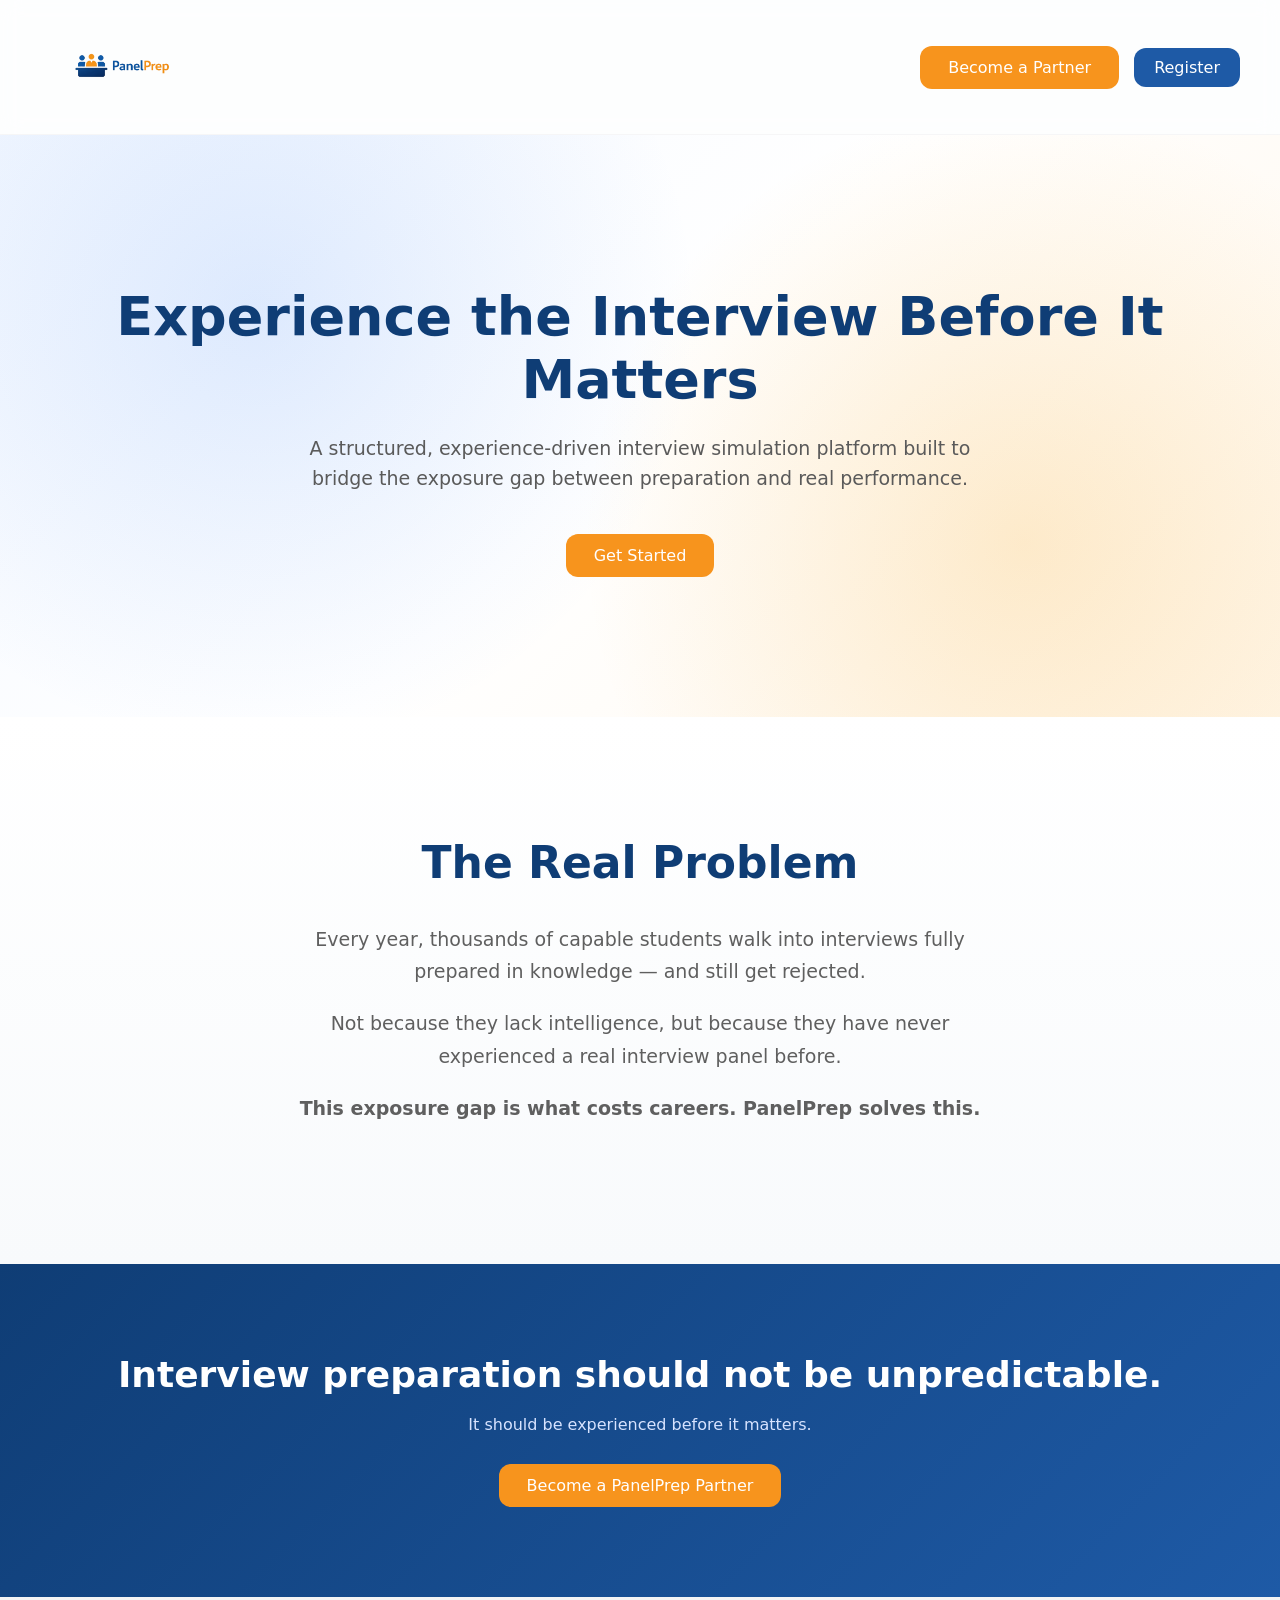
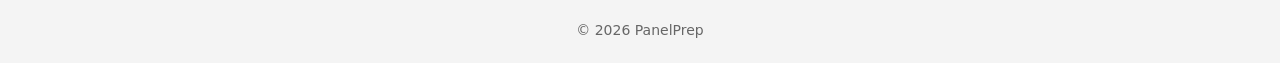
==== index.html @ b6bb685b "initial panelprep website" ====
<!DOCTYPE html>
<html lang="en">
<head>
<meta charset="UTF-8">
<meta name="viewport" content="width=device-width, initial-scale=1.0">

<title>PanelPrep</title>
<link rel="icon" type="image/png" href="assets/logo.png">

<link rel="stylesheet" href="style.css">
</head>

<body>

<!-- Header -->
<header class="navbar">
    <div class="container nav-inner">

        <div class="logo">
            <img src="assets/logo.png" alt="PanelPrep">
        </div>

<div class="nav-buttons">

<a href="partner.html" class="btn-accent">
Become a Partner
</a>

<a 
href="https://docs.google.com/forms/d/e/1FAIpQLSeNSyKoemHuZUB2yAhKJcCHm5KfKN0xxCc2id0hltxYJWMa1w/viewform"
target="_blank"
class="btn-primary">

Register

</a>

</div>

    </div>
</header>


<!-- Hero Section -->
<section class="hero">

<div class="blob blob1"></div>
<div class="blob blob2"></div>

<div class="container hero-content">

<h1>
Experience the Interview Before It Matters
</h1>

<p>
A structured, experience-driven interview simulation platform built to bridge the exposure gap between preparation and real performance.
</p>

<div class="hero-buttons">
    <a href="services.html" class="btn-accent">Get Started</a>
</div>

</div>
</section>


<!-- Problem Section -->
<section class="problem">
<div class="container">

<h2>The Real Problem</h2>

<p>
Every year, thousands of capable students walk into interviews fully prepared in knowledge — and still get rejected.
</p>

<p>
Not because they lack intelligence, but because they have never experienced a real interview panel before.
</p>

<p class="highlight">
This exposure gap is what costs careers. PanelPrep solves this.
</p>

</div>
</section>


<!-- CTA Section -->
<section class="cta">

<div class="container">

<h2>
Interview preparation should not be unpredictable.
</h2>

<p>
It should be experienced before it matters.
</p>

<a href="partner.html" class="btn-accent">
Become a PanelPrep Partner
</a>

</div>

</section>


<footer>
© 2026 PanelPrep
</footer>


<script src="script.js"></script>
<!-- Registration Modal -->

<div id="formModal" class="modal">

<div class="modal-content">

<span class="close">&times;</span>

<iframe 
src="https://docs.google.com/forms/d/e/1FAIpQLSeNSyKoemHuZUB2yAhKJcCHm5KfKN0xxCc2id0hltxYJWMa1w/viewform?embedded=true"
width="100%"
height="600"
frameborder="0">
Loading…
</iframe>

</div>

</div>
</body>
</html>
---- style.css ----
*{
margin:0;
padding:0;
box-sizing:border-box;
font-family:Inter,system-ui;
}

:root{
--blue:#1E5AA6;
--blue-dark:#0F3D75;
--orange:#F7941D;
--text:#2c2c2c;
}

body{
background:#f8fafc;
color:var(--text);
overflow-x:hidden;
}

/* container */

.container{
max-width:1200px;
margin:auto;
padding:0 24px;
}

/* NAVBAR */

.navbar{
position:sticky;
top:0;
z-index:100;

background:rgba(255,255,255,0.75);
backdrop-filter:blur(10px);

border-bottom:1px solid rgba(0,0,0,0.03);
}

.nav-inner{
display:flex;
justify-content:space-between;
align-items:center;
padding:12px 0;
}

/* logo */

.logo img{
height: 110px;
width:auto;
object-fit:contain;
display:block;
}

/* NAV BUTTONS */

.nav-buttons{
display:flex;
gap:15px;
align-items:center;
}

/* BUTTONS */

.btn-primary,
.btn-outline,
.btn-accent{
transition:all 0.3s cubic-bezier(.4,0,.2,1);
cursor:pointer;
font-weight:500;
display:inline-block;
text-decoration:none;
}

/* primary */

.btn-primary{
background:var(--blue);
color:white;
border:none;
padding:10px 20px;
border-radius:12px;
}

.btn-primary:hover{
background:#17498a;
transform:translateY(-2px);
box-shadow:0 8px 20px rgba(0,0,0,0.15);
}

/* outline */

.btn-outline{
border:1px solid #d6d6d6;
background:white;
padding:10px 20px;
border-radius:12px;
}

.btn-outline:hover{
background:#f5f5f5;
transform:translateY(-2px);
}

/* accent */

.btn-accent{
background:var(--orange);
color:white;
border:none;
padding:12px 28px;
border-radius:12px;
font-size:16px;
}

.btn-accent:hover{
transform:translateY(-3px);
box-shadow:0 12px 28px rgba(247,148,29,0.35);
}

/* HERO SECTION */

.hero{
position:relative;
padding:150px 0 140px 0;
text-align:center;
overflow:hidden;

/* smooth gradient background */

background:
radial-gradient(circle at 20% 30%, rgba(59,130,246,0.15), transparent 40%),
radial-gradient(circle at 80% 70%, rgba(245,158,11,0.18), transparent 40%),
linear-gradient(135deg,#f5f9ff,#ffffff,#fff7eb);
}

/* heading */

.hero h1{
font-size:54px;
color:var(--blue-dark);
margin-bottom:22px;
font-weight:700;

animation:fadeUp 0.9s ease forwards;
}

/* paragraph */

.hero p{
font-size:19px;
max-width:720px;
margin:auto;
color:#5a5a5a;
line-height:1.6;
animation:fadeUp 1.1s ease forwards;
border-bottom-left-radius:40px;
border-bottom-right-radius:40px;
}

/* hero buttons */

.hero-buttons{
margin-top:40px;
display:flex;
justify-content:center;
gap:18px;

animation:fadeUp 1.3s ease forwards;
}

/* FLOATING BLOBS */

.blob{
position:absolute;
width:420px;
height:420px;
border-radius:50%;
filter:blur(160px);
opacity:.35;
z-index:-1;

animation:floatBlob 18s ease-in-out infinite;
}

.blob1{
background:#3b82f6;
top:-120px;
left:-100px;
animation-delay:0s;
}

.blob2{
background:#f59e0b;
bottom:-140px;
right:-100px;
animation-delay:6s;
}

/* PROBLEM SECTION */

.problem{
padding:120px 20px;
background:linear-gradient(180deg,#ffffff,#f8fafc);
text-align:center;
}

/* heading */

.problem h2{
font-size:44px;
margin-bottom:35px;
color:var(--blue-dark);
font-weight:700;
}

/* text container */

.problem p{
max-width:700px;
margin:0 auto 20px auto;
font-size:19px;
color:#5f5f5f;
line-height:1.7;
}

/* highlight line */

.highlight{
color:var(--orange);
font-weight:600;
margin-top:10px;
}

/* CTA */

.cta{
background:linear-gradient(135deg,#0F3D75,#1E5AA6);
color:white;
text-align:center;
padding:90px 0;
}

.cta h2{
font-size:36px;
margin-bottom:20px;
}

.cta p{
margin-bottom:30px;
color:#d7e3ff;
}

/* footer */

footer{
text-align:center;
padding:25px;
font-size:14px;
background:#f4f4f4;
color:#666;
}

/* ANIMATIONS */

@keyframes floatBlob{

0%{
transform:translate(0px,0px);
}

50%{
transform:translate(40px,-30px);
}

100%{
transform:translate(0px,0px);
}

}

@keyframes fadeUp{

0%{
opacity:0;
transform:translateY(30px);
}

100%{
opacity:1;
transform:translateY(0);
}

}

/* RESPONSIVE */

@media(max-width:900px){

.hero h1{
font-size:40px;
}

.hero p{
font-size:17px;
}

}

@media(max-width:768px){


.logo img{
height:60px;
}


.hero{
padding:110px 0;
}

.hero h1{
font-size:32px;
}

.hero-buttons{
flex-direction:column;
gap:12px;
}

.problem{
padding:70px 0;
}

.problem h2{
font-size:28px;
}

}

/* Modal background */

.modal{
display:none;
position:fixed;
z-index:999;
left:0;
top:0;
width:100%;
height:100%;
background:rgba(0,0,0,0.5);
}

/* Modal box */

.modal-content{
background:white;
margin:5% auto;
padding:20px;
width:80%;
max-width:800px;
border-radius:10px;
position:relative;
}

/* Close button */

.close{
position:absolute;
top:10px;
right:15px;
font-size:28px;
cursor:pointer;
}
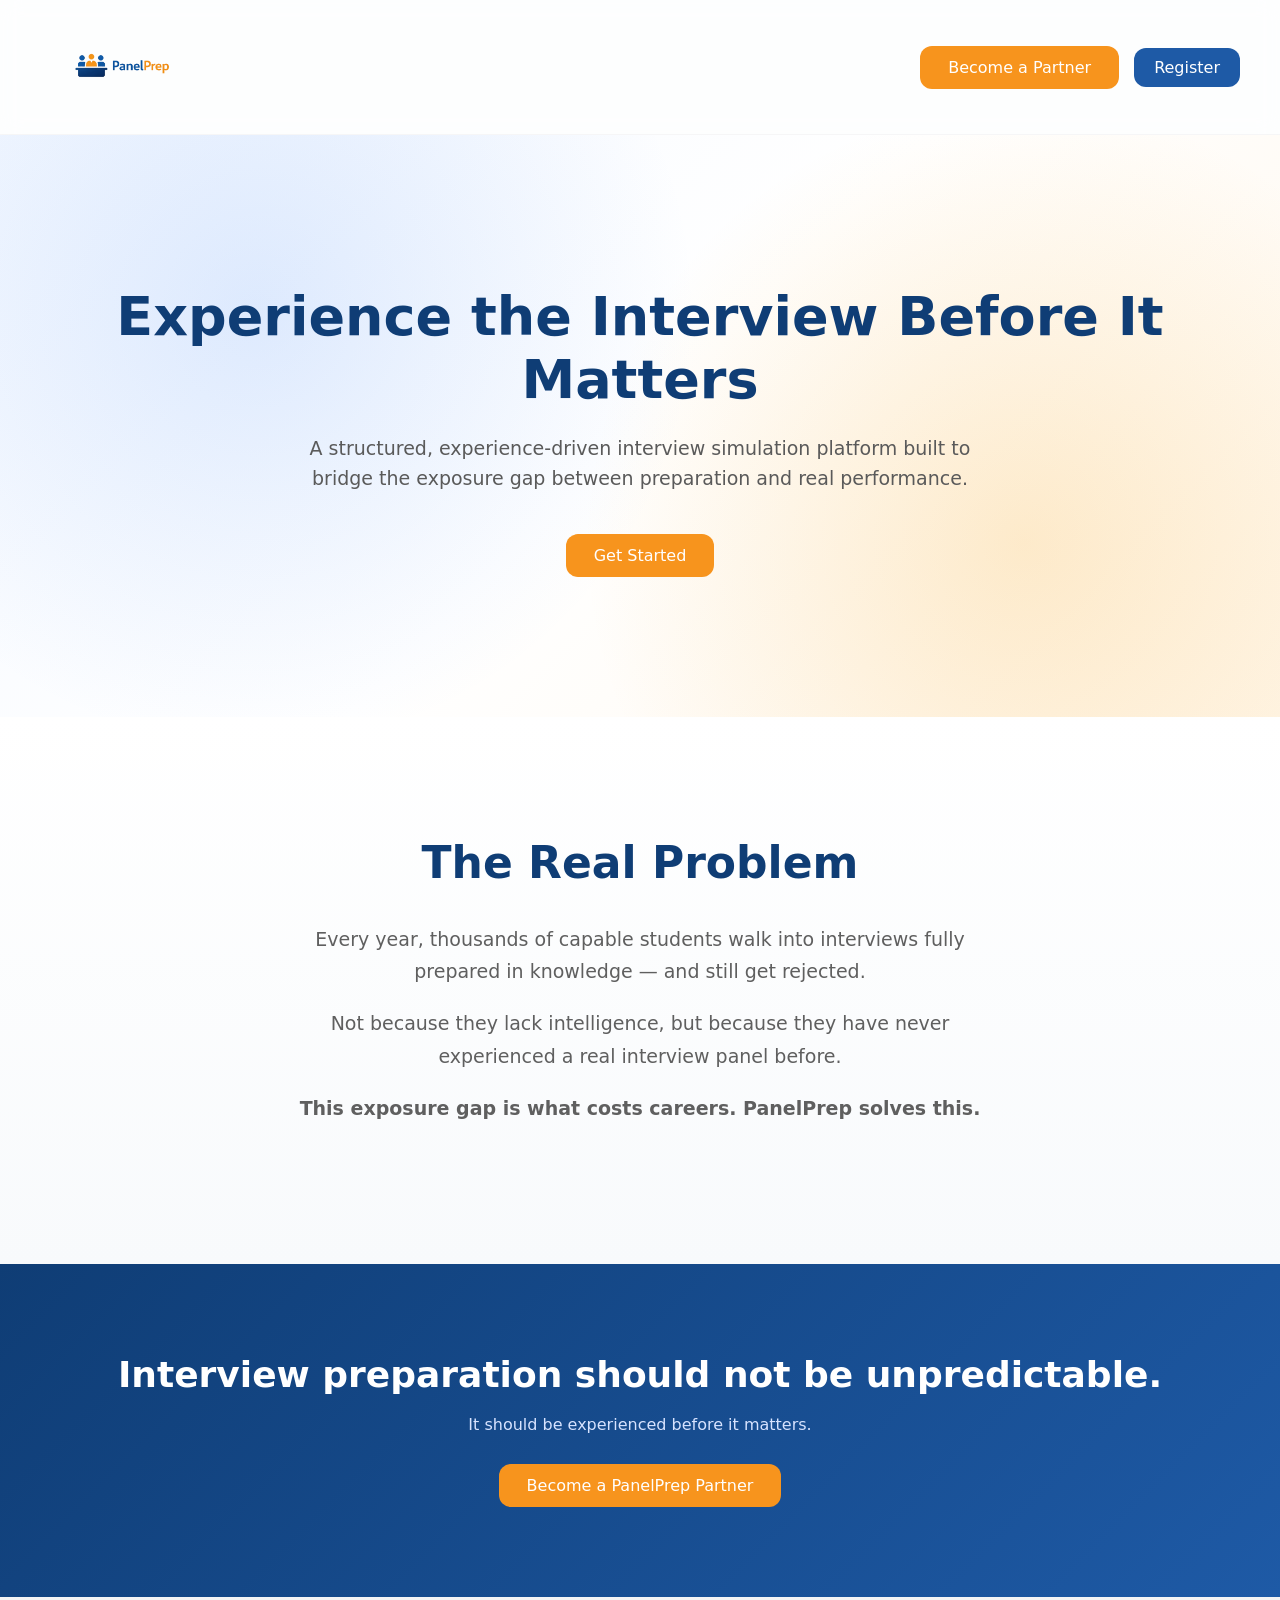
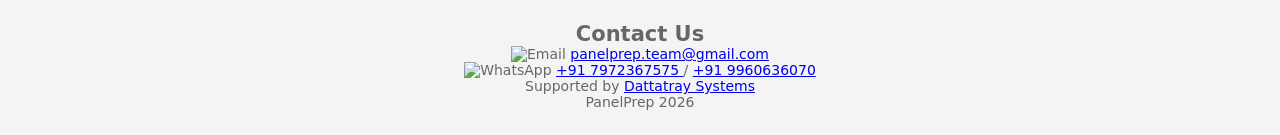
==== commit 2f73d548: "Update index.html" ====
--- a/index.html
+++ b/index.html
@@ -110,7 +110,48 @@
 
 
 <footer>
-© 2026 PanelPrep
+    <section class="contact">
+
+<div class="container">
+
+<h2>Contact Us</h2>
+
+<div class="contact-items">
+
+<div class="contact-item">
+
+<img src="assets/email.svg" alt="Email">
+
+<a href="mailto:panelprep.team@gmail.com">
+panelprep.team@gmail.com
+</a>
+
+</div>
+
+<div class="contact-item">
+
+<img src="assets/whatsapp.svg" alt="WhatsApp">
+
+<a href="https://wa.me/917972367575" target="_blank">
++91 7972367575
+</a> / 
+<a href="https://wa.me/919960636070" target="_blank">
++91 9960636070
+</a>
+
+
+</div>
+Supported by
+<a href="https://dattatraysys77-cmyk.github.io/dattatray-systems/" target="_blank">
+Dattatray Systems
+</a>
+
+</div>
+
+</div>
+
+</section>
+PanelPrep 2026 
 </footer>
 
 
@@ -135,4 +176,4 @@
 
 </div>
 </body>
-</html>+</html>
